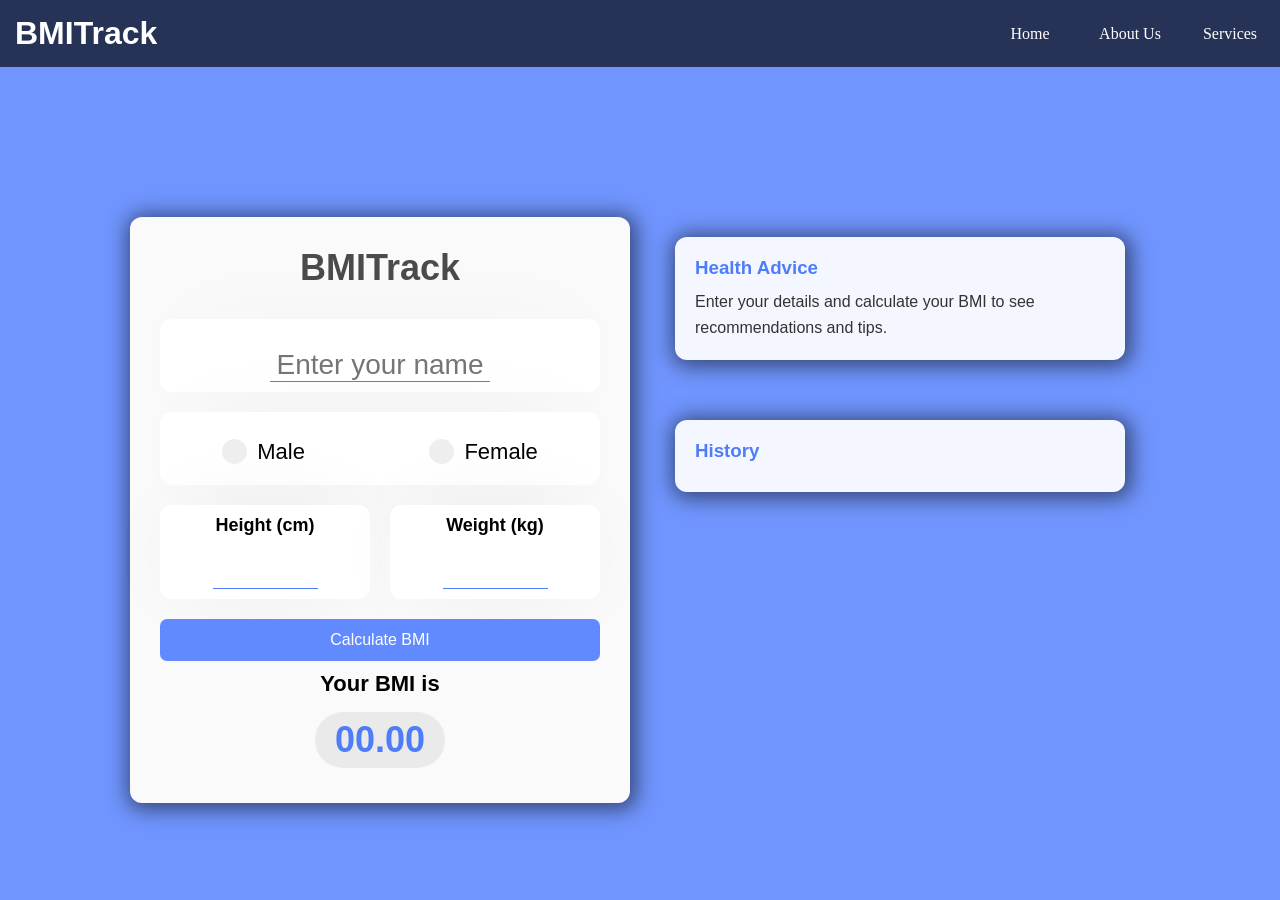
==== home.html @ c579edce "Add files via upload" ====
<!DOCTYPE html>
<html lang="en">

<head>
    <meta charset="UTF-8">
    <meta http-equiv="X-UA-Compatible" content="IE=edge">
    <meta name="viewport" content="width=device-width, initial-scale=1.0">

    <title>BMITrack</title>

    <!-- CSS -->
    <link rel="stylesheet" href="style.css">
</head>

<body>

    <!-- NAVIGATION BAR  -->
<div class="center">
      <div class="menu">
        <input type="checkbox" name="" id="menu" />
        <div class="logo">
          <a href="home.html">BMITrack </a>
          <label for="menu"></label>
        </div>

        <div class="items">
          <a href="home.html" class="item">Home</a>
          <a href="aboutUs.html" class="item">About Us</a>
          <a href="services.html" class="item">Services</a>
          
        </div>
      </div>
    </div>
    <!--END of NAV BAR-->


    <!-- MAIN CONTENT -->
    <main class="main-wrapper">


        <!--   BMI CALCULATOR-->
        <section class="container">

            <div class="box">

                <h1>BMITrack</h1>

                <div class="content">
<!-- Name Input -->
<div class="inputName">
    <label for="name"></label>
    <input type="text" id="name" placeholder="Enter your name" >
</div>

                    <!-- Gender Selection -->
                    <div class="gender">

                        <label class="container">
                            <input type="radio" name="radio" id="m">
                            <p class="text">Male</p>
                            <span class="checkmark"></span>
                        </label>

                        <label class="container">
                            <input type="radio" name="radio" id="f">
                            <p class="text">Female</p>
                            <span class="checkmark"></span>
                        </label>

                    </div>


                    <!-- Height and Weight Inputs -->
                    <div class="containerHW">

                        <div class="inputH">
                            <label for="height">Height (cm)</label>
                            <input type="number" id="height" required>
                        </div>

                        <div class="inputW">
                            <label for="weight">Weight (kg)</label>
                            <input type="number" id="weight" required>
                        </div>

                    </div>


                    <!-- Calculate Button -->
                    <button
                        class="calculate"
                        id="submit"
                        onclick="calculate();">

                        Calculate BMI

                    </button>

                </div>


                <!-- BMI Result -->
                <div class="result">

                    <p>Your BMI is</p>

                    <div id="result">00.00</div>

                    <p class="comment"></p>

                </div>

            </div>

        </section>


        <!-- =========================
             SIDE CONTAINER
        ========================== -->
        <aside class="SideContainer">


            <!-- Health Advice -->
            <div class="bmi-advice">

                <h3>Health Advice</h3>

                <p id="adviceText">
                    Enter your details and calculate your BMI
                    to see recommendations and tips.
                </p>

            </div>


            <!-- History -->
            <div class="historyContainer">

                <h3>History</h3>

                <p id="historyText"></p>

            </div>

        </aside>

    </main>


    <!-- =========================
         MODAL
    ========================== -->
    <div id="myModal" class="modal">

        <div class="modal-content">

            <span class="close">&times;</span>

            <p id="modalText"></p>

        </div>

    </div>


    <!-- JavaScript -->
    <script src="script.js"></script>

</body>

</html>
---- style.css ----
* {
    margin: 0;
    padding: 0;
    box-sizing: border-box;
    font-family: 'Poppins', sans-serif;
}

body {
    background: rgba(97, 138, 254, 0.9);
}

/*NAVIGATION BAR */
 .center {
        width: 100%;
        height: 100%;
        display: flex;
        align-items: flex-start;
        justify-content: center;
      }
      .menu {
        width: 100%;
        height: fit-content;
        box-sizing: border-box;
        background: rgba(31, 41, 68, 0.9);
        display: flex;
        align-items: center;
        justify-content: space-between;
      }
      .logo {
        width: fit-content;
        font-family: poppins;
        font-size: 32px;
        color: white;
        font-weight: 600;
        padding: 15px;
        box-sizing: border-box;
        display: flex;
        align-items: center;
        justify-content: space-between;
        
      }
      .logo a{
        text-decoration: none;
        color: white;
      }
      #menu {
        display: none;
      }
      .logo label {
        display: none;
      }
      .items {
        width: fit-content;
        display: flex;
        align-items: center;
        justify-content: center;
      }
      .item {
        width: 100px;
        padding: 10px 18px;
        box-sizing: border-box;
        display: flex;
        align-items: center;
        justify-content: center;
        border-radius: 5mm;
        font-family: poppins;
        font-size: 16px;
        color: white;
        text-decoration: none;
      }
      .item:hover {
       background: rgba(97, 138, 254, 0.9);
      }
      @media screen and (max-width: 650px) {
        .menu {
          flex-direction: column;
        }
        .menu .logo {
          width: 100%;
        }
        .menu .logo label {
          display: block;
          cursor: pointer;
          position: relative;
          width: 30px;
          height: 30px;
        }
        .menu .logo label::before {
          position: absolute;
          content: "\2630";
          top: 0;
          left: 0;
          font-size: 30px;
          color: white;
        }
        .menu .items {
          width: 100%;
          flex-direction: column;
          max-height: 0;
          overflow: hidden;
          transition: 0.5s ease-in-out;
        }
        .menu .item {
          width: 100%;
          padding: 15px;
          border-radius: 0;
          border-top: 0.5mm solid rgb(52, 53, 71);
        }
        #menu:checked ~ .items {
          max-height: 500px;
        }
        #menu:checked ~ .logo label::before {
          content: "\2715";
        }
      }



/*END OF NAVBAR*/
.box {
    width: 100%;
    max-width: 500px;
    background: #fafafa;
    border-radius: 12px;
    text-align: center;
    box-shadow: 2px 2px 20px 5px rgba(0, 0, 0, 0.5);

}
.result #result {
    display: inline-block;
    margin-bottom: 25px;
    padding: 7px 20px;

    font-size: 36px;
    font-weight: 900;
    color: #4f7df9;

    background: #eaeaea;
    border-radius: 55px;
}


/* =========================
   MAIN LAYOUT
========================= */
.main-wrapper {
    display: flex;
    flex-wrap: wrap;
    justify-content: center;
    align-items: flex-start;
    gap: 20px;
    padding-top: 150px;
}

.SideContainer {
    display: flex;
    flex-direction: column;
    gap: 20px;
}

/* =========================
   BMI BOX
========================= */


h1 {
    padding: 30px 0;
    font-size: 36px;
    font-weight: bold;
    color: rgba(0, 0, 0, 0.7);
}

.content {
    padding: 0 30px;
}

/* =========================
   INPUT SECTIONS
========================= */
.input,
.inputW,
.inputH {
    background: #fff;
    border-radius: 12px;
    margin-bottom: 20px;
    box-shadow: 0px 0px 95px -30px rgba(0, 0, 0, 0.15);
}

.input {
    padding: 20px 0;
}

.inputW,
.inputH {
    padding: 10px 0;
}

.inputH {
    margin-right: 20px;
}

.input label,
.inputW label,
.inputH label {
    display: block;
    margin-bottom: 20px;

    font-size: 18px;
    font-weight: 600;
    color: #000;
}

.input input,
.inputW input,
.inputH input {
    width: 50%;
    border: none;
    outline: none;
    text-align: center;

    font-size: 28px;
    font-family: "Nunito", sans-serif;

    border-bottom: 1px solid #4f7df9;
}

/* =========================
   HEIGHT & WEIGHT CONTAINER
========================= */
.containerHW {
    display: flex;
    justify-content: space-around;
    align-items: center;
}
@media (max-width: 480px) {
   /* .logo {
        font-size: 18px;
    }
*/
    .nav-links a {
        font-size: 14px;
    }
}
/* =========================
   BUTTON
========================= */
button.calculate {
    width: 100%;
    padding: 12px 0;

    border: none;
    outline: none;
    border-radius: 7px;

    background: rgb(97, 138, 254);
    color: #fff;

    font-size: 16px;
    font-family: "Nunito", sans-serif;

    cursor: pointer;
    transition: 0.5s;
}

button.calculate:hover {
    background: #0044ff;
}

/* =========================
   RESULT SECTION
========================= */
.result {
    padding: 10px 20px;
}

.result p {
    margin-bottom: 15px;

    font-size: 22px;
    font-weight: 600;
    color: #000;
}



#comment {
    color: #4f7df9;
    font-weight: 800;
}

.comment {
    display: none;
    padding: 5px;

    border: 1px dashed;
    border-radius: 7px;
}

/* =========================
   FOOTER
========================= */
.footer {
    display: flex;
    justify-content: flex-start;
    align-items: center;

    padding: 10px 15px;
}

/* =========================
   GENDER SECTION
========================= */
.gender {
    display: flex;
    justify-content: space-around;
    align-items: center;

    padding: 20px 0;
    margin-bottom: 20px;

    background: #fff;
    border-radius: 12px;

    box-shadow: 0px 0px 95px -30px rgba(0, 0, 0, 0.15);
}

/* Radio Container */
.gender .container {
    position: relative;
    display: block;

    padding-left: 35px;
    margin-top: 7px;

    font-size: 22px;
    cursor: pointer;

    user-select: none;
}

/* Hide Default Radio */
.gender .container input {
    position: absolute;
    opacity: 0;
    cursor: pointer;
}

/* Custom Radio */
.checkmark {
    position: absolute;
    top: 0;
    left: 0;

    width: 25px;
    height: 25px;

    background: #eee;
    border-radius: 50%;
}

/* Hover Effect */
.gender .container:hover input ~ .checkmark {
    background: #ccc;
}

/* Checked State */
.gender .container input:checked ~ .checkmark {
    background: #2196F3;
}

/* Radio Dot */
.checkmark::after {
    content: "";
    position: absolute;
    display: none;
}

.gender .container input:checked ~ .checkmark::after {
    display: block;
}

.gender .container .checkmark::after {
    top: 9px;
    left: 9px;

    width: 8px;
    height: 8px;

    background: #fff;
    border-radius: 50%;
}

/* =========================
   ADVICE & HISTORY BOXES
========================= */
.inputName {
    background: #fff;
    border-radius: 12px;
    margin-bottom: 20px;
    padding: 10px 0;
    box-shadow: 0px 0px 95px -30px rgba(0, 0, 0, 0.15);
}

.inputName label {
    display: block;
    margin-bottom: 20px;
    font-size: 18px;
    font-weight: 600;
    color: #000;
}

.inputName input {
    width: 50%;
    border: none;
    outline: none;
    text-align: center;
    font-size: 28px;
    font-family: "Nunito", sans-serif;
    border-bottom: 1px solid #4f7df9;
}



.bmi-advice,
.historyContainer {
    width: 90%;
    max-width: 500px;

    margin: 20px auto;
    padding: 20px;

    text-align: left;

    background: #f4f7ff;
    border-radius: 12px;

    box-shadow: 2px 2px 20px 5px rgba(0, 0, 0, 0.5);

   
}

.bmi-advice h3,
.historyContainer h3 {
    margin-bottom: 10px;
    color: #4f7df9;
}

.bmi-advice p,
.historyContainer p {
    font-size: 16px;
    line-height: 1.6;
    color: #333;
}

/* =========================
   MODAL
========================= */
.modal {
    display: none;
    position: fixed;
    z-index: 1;

    top: 0;
    left: 0;

    width: 100%;
    height: 100%;

    overflow: auto;
    padding-top: 300px;

    background-color: rgba(0, 0, 0, 0.4);
}

/* Modal Content */
.modal-content {
    width: 600px;
    margin: auto;
    padding: 20px;

    background: #fefefe;
    border: 1px solid #888;
    border-radius: 10px;

    box-shadow: #393c76 -1px 2px 2px 1px;
}

#modalText {
    padding-top: 8px;
    padding-right: 5px;

    font-size: 18px;
    font-family: 'Poppins', sans-serif;
    color: rgb(24, 23, 23);
}

.modal-wrong {
    border: 2px solid red;
}

.modal-correct {
    border: 2px solid green;
}

/* Close Button */
.close {
    float: right;

    font-size: 28px;
    font-weight: bold;
    color: #ff0000;

    cursor: pointer;
    transition: 0.3s;
}

.close:hover {
    color: #d41111;
}

/* ABOUT US & SERVICES */
.aboutUsContainer,
.ServiceContainer {
    width: 100%;
    max-width: 600px;

    margin: 150px auto; /* centers it like BMI box spacing */
    padding: 30px;

    background: #fafafa;  /* same as BMI box */
    border-radius: 12px;

    box-shadow: 2px 2px 20px 5px rgba(0, 0, 0, 0.5);

    text-align: left;
}



 h1,
 h2 {
    text-align: center;
}



/*RESPONSIVE DESIGN*/
@media (max-width: 700px) {

    .main-wrapper,
    .aboutUsContainer,
    .ServiceContainer {
        flex-direction: column;
        align-items: center;
    }

   

    .input label {
        font-size: 18px;
    }

    .inputH label,
    .inputW label {
        font-size: 14px;
    }

    .input input,
    .inputH input,
    .inputW input {
        font-size: 24px;
    }

    .modal-content {
        width: 380px;
    }

 

}
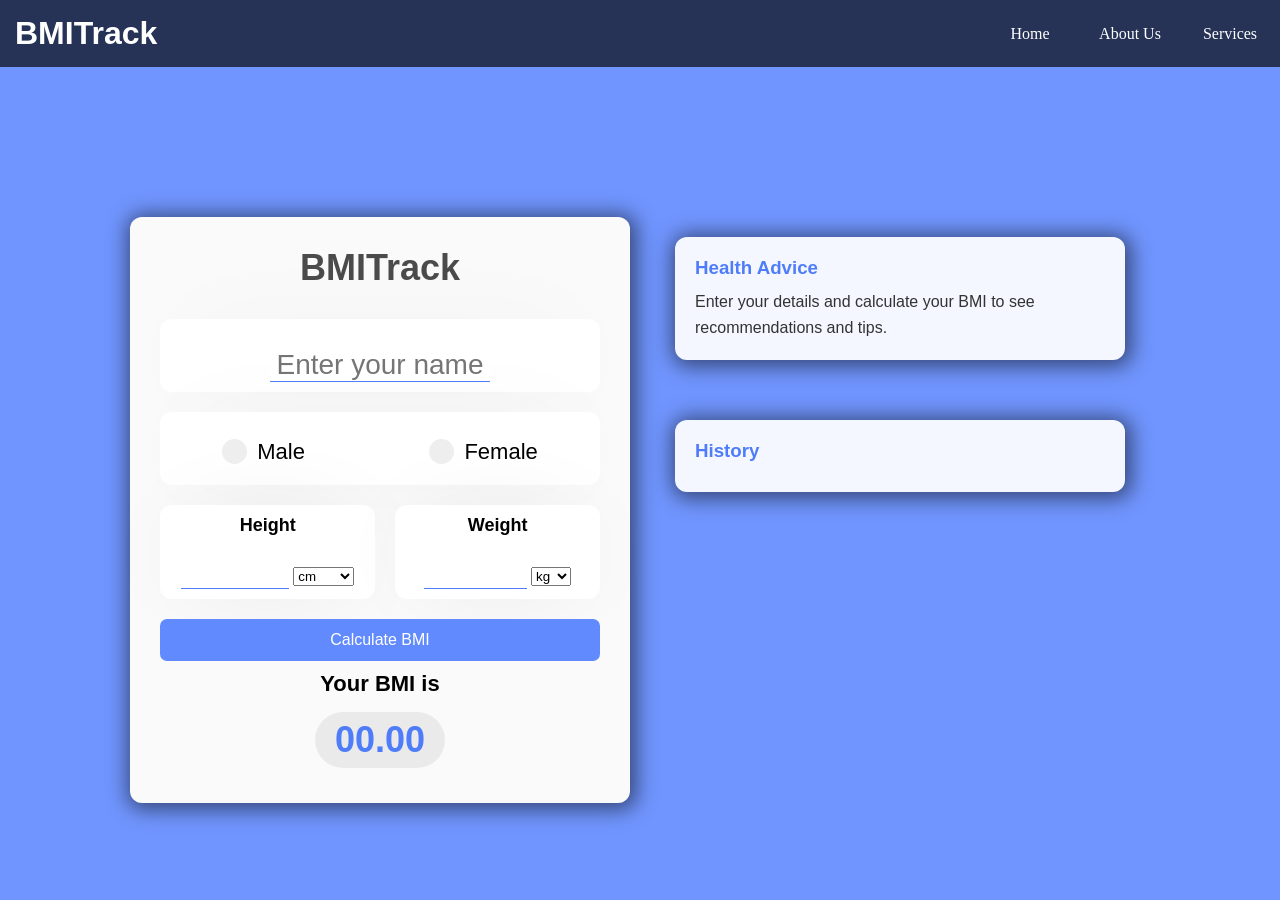
==== commit 3a1ad049: "Update home.html" ====
--- a/home.html
+++ b/home.html
@@ -74,14 +74,25 @@
                     <div class="containerHW">
 
                         <div class="inputH">
-                            <label for="height">Height (cm)</label>
-                            <input type="number" id="height" required>
-                        </div>
+    <label for="height">Height</label>
+    <input type="number" id="height" required>
 
-                        <div class="inputW">
-                            <label for="weight">Weight (kg)</label>
-                            <input type="number" id="weight" required>
-                        </div>
+    <select id="heightUnit">
+        <option value="cm">cm</option>
+        <option value="m">m</option>
+        <option value="in">inches</option>
+    </select>
+</div>
+
+<div class="inputW">
+    <label for="weight">Weight</label>
+    <input type="number" id="weight" required>
+
+    <select id="weightUnit">
+        <option value="kg">kg</option>
+        <option value="lbs">lbs</option>
+    </select>
+</div>
 
                     </div>
 
@@ -169,4 +180,4 @@
 
 </body>
 
-</html>+</html>
--- a/style.css
+++ b/style.css
@@ -125,7 +125,7 @@
     border-radius: 12px;
     text-align: center;
     box-shadow: 2px 2px 20px 5px rgba(0, 0, 0, 0.5);
-
+transition: 0.5s ease-in;
 }
 .result #result {
     display: inline-block;
@@ -522,27 +522,64 @@
 /* ABOUT US & SERVICES */
 .aboutUsContainer,
 .ServiceContainer {
-    width: 100%;
-    max-width: 600px;
-
-    margin: 150px auto; /* centers it like BMI box spacing */
+    width: 90%;
+    max-width: 900px;
+    margin: 120px auto 30px auto;
     padding: 30px;
 
-    background: #fafafa;  /* same as BMI box */
+    background: #fafafa;
     border-radius: 12px;
 
     box-shadow: 2px 2px 20px 5px rgba(0, 0, 0, 0.5);
 
-    text-align: left;
-}
-
-
-
- h1,
- h2 {
+    transition: 0.3s;
+}
+.aboutUsContainer h1,
+.ServiceContainer h1 {
     text-align: center;
-}
-
+    color: #4f7df9;
+    margin-bottom: 20px;
+}
+
+.aboutUsContainer h2,
+.ServiceContainer h2 {
+    color: #1f2944;
+    margin-top: 25px;
+    margin-bottom: 10px;
+}
+
+.aboutUsContainer h3,
+.ServiceContainer h3 {
+    color: #4f7df9;
+    margin-top: 15px;
+    margin-bottom: 8px;
+}
+
+.aboutUsContainer p,
+.ServiceContainer p {
+    font-size: 16px;
+    line-height: 1.8;
+    color: #333;
+    margin-bottom: 10px;
+}
+
+.aboutUsContainer ul,
+.ServiceContainer ul {
+    margin-left: 25px;
+    line-height: 1.8;
+}
+
+.aboutUsContainer li,
+.ServiceContainer li {
+    margin-bottom: 8px;
+}
+
+/* Hover effect like BMI box */
+.aboutUsContainer:hover,
+.ServiceContainer:hover {
+    transform: translateY(-5px);
+    transition: 0.3s;
+}
 
 
 /*RESPONSIVE DESIGN*/
@@ -578,4 +615,4 @@
 
  
 
-}+}
